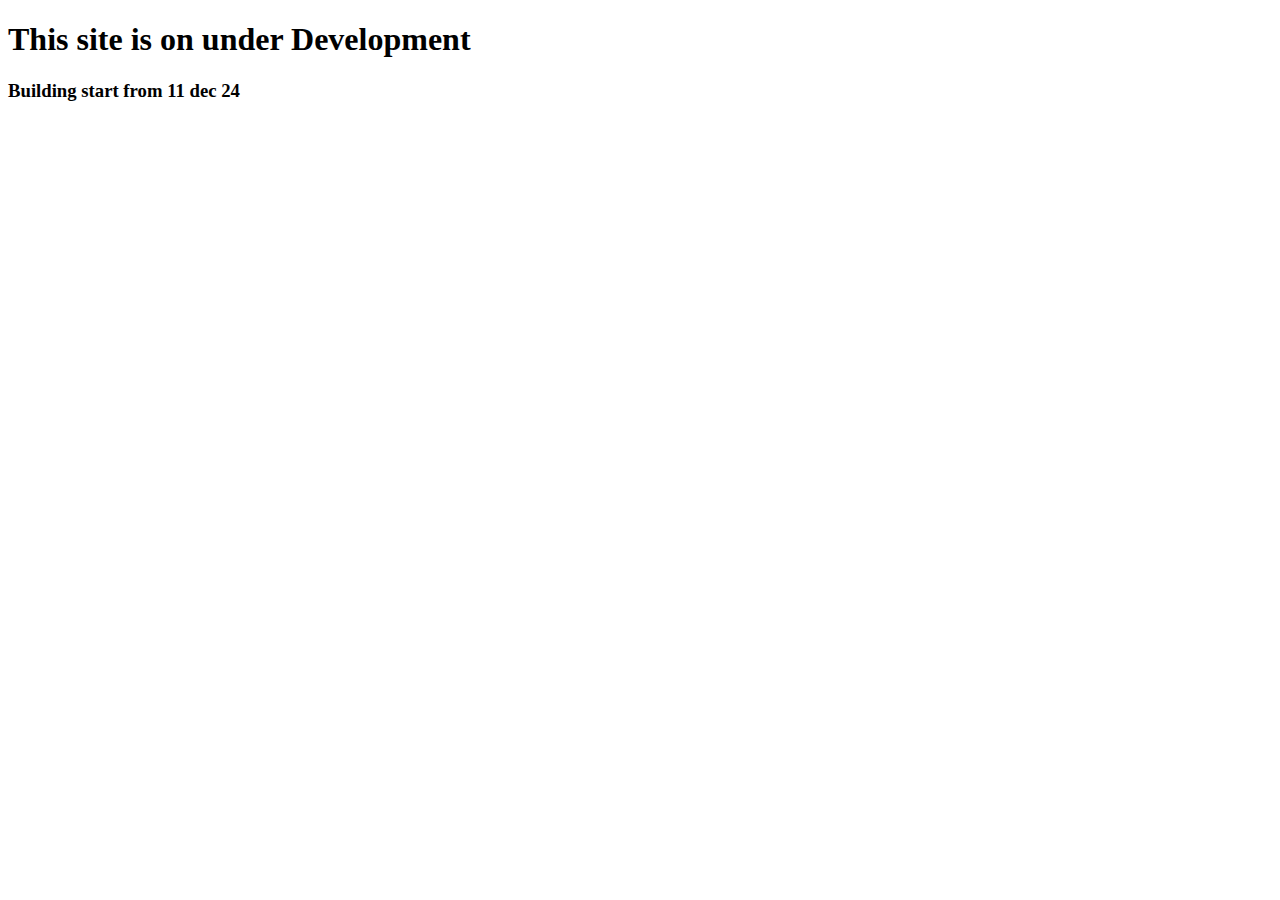
==== index.html @ 6807ccfb "clearing and preparing the spcae" ====
<!DOCTYPE html>
<html lang="en">
<head>
    <meta charset="UTF-8">
    <meta name="viewport" content="width=device-width, initial-scale=1.0">
    <title>Document</title>
</head>
<body>
    <h1>This site is on under Development</h1>
    <h3>Building start from 11 dec 24</h3>
</body>
</html>
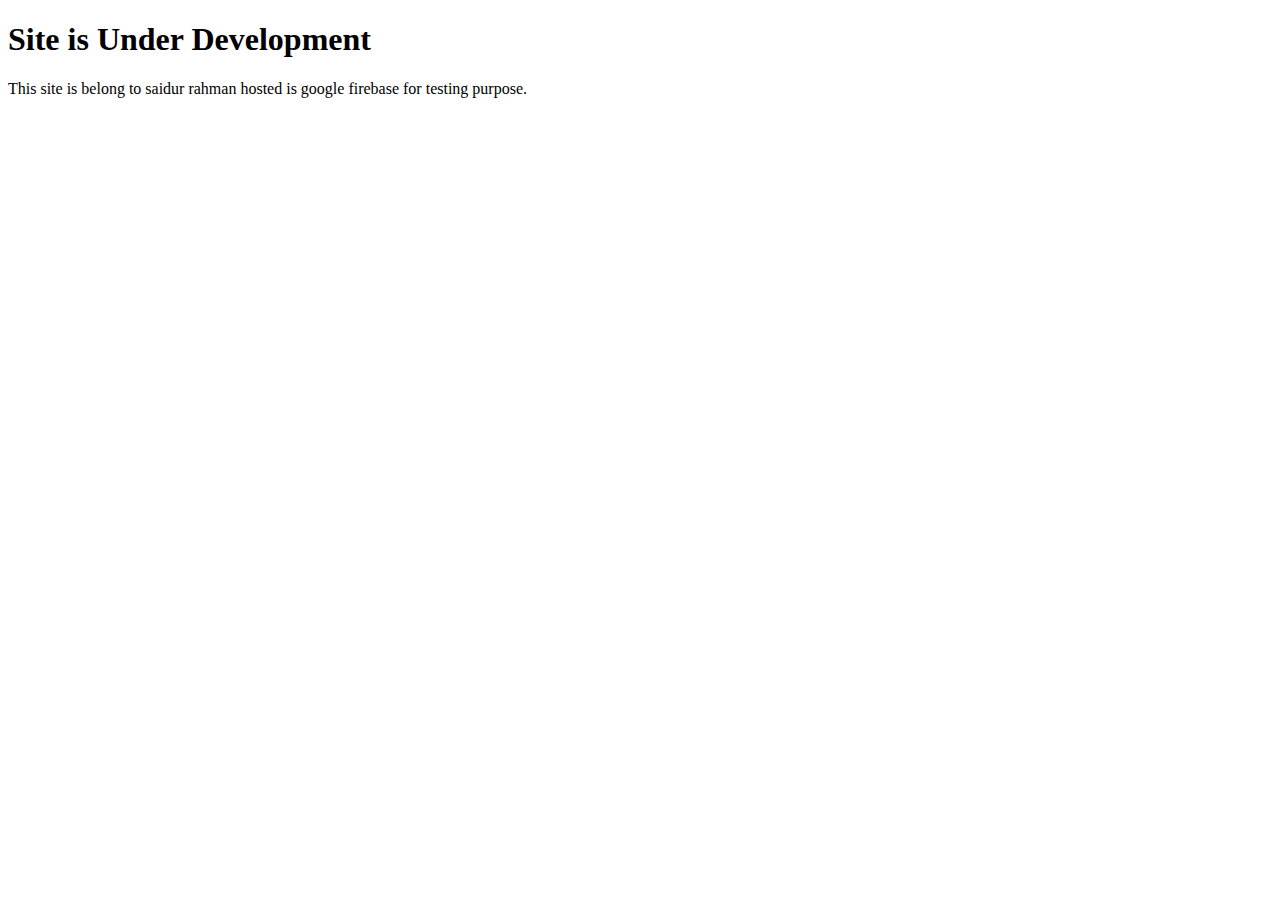
==== commit 9bc640f6: "Testing Github Setup" ====
--- a/index.html
+++ b/index.html
@@ -6,7 +6,8 @@
     <title>Document</title>
 </head>
 <body>
-    <h1>This site is on under Development</h1>
-    <h3>Building start from 11 dec 24</h3>
+    <!-- Checking if github setup is working properly -->
+    <h1>Site is Under Development</h1>
+    <p>This site is belong to saidur rahman hosted is google firebase for testing purpose.</p>
 </body>
 </html>
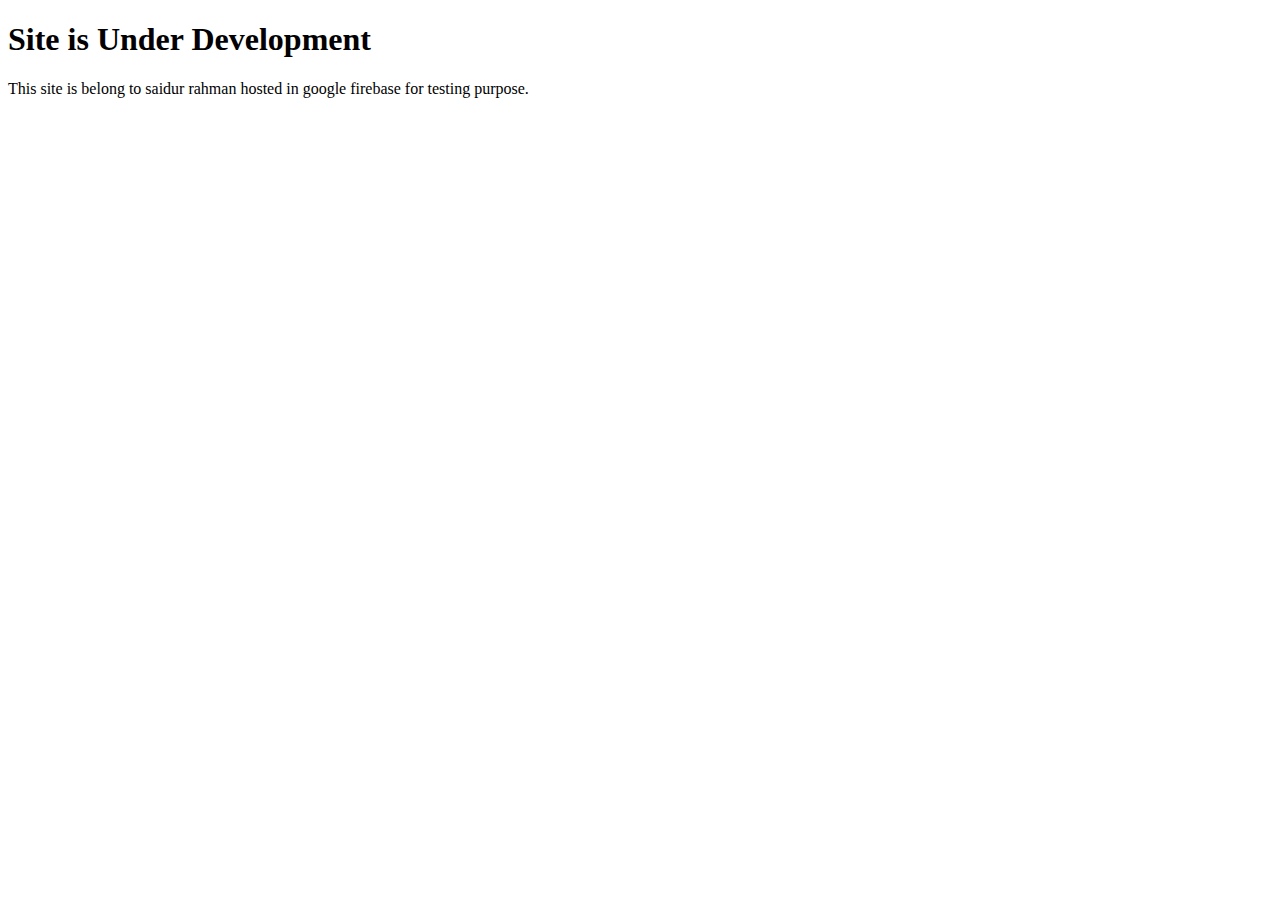
==== commit 2b8bd158: "Update index.html" ====
--- a/index.html
+++ b/index.html
@@ -8,6 +8,6 @@
 <body>
     <!-- Checking if github setup is working properly -->
     <h1>Site is Under Development</h1>
-    <p>This site is belong to saidur rahman hosted is google firebase for testing purpose.</p>
+    <p>This site is belong to saidur rahman hosted in google firebase for testing purpose.</p>
 </body>
 </html>
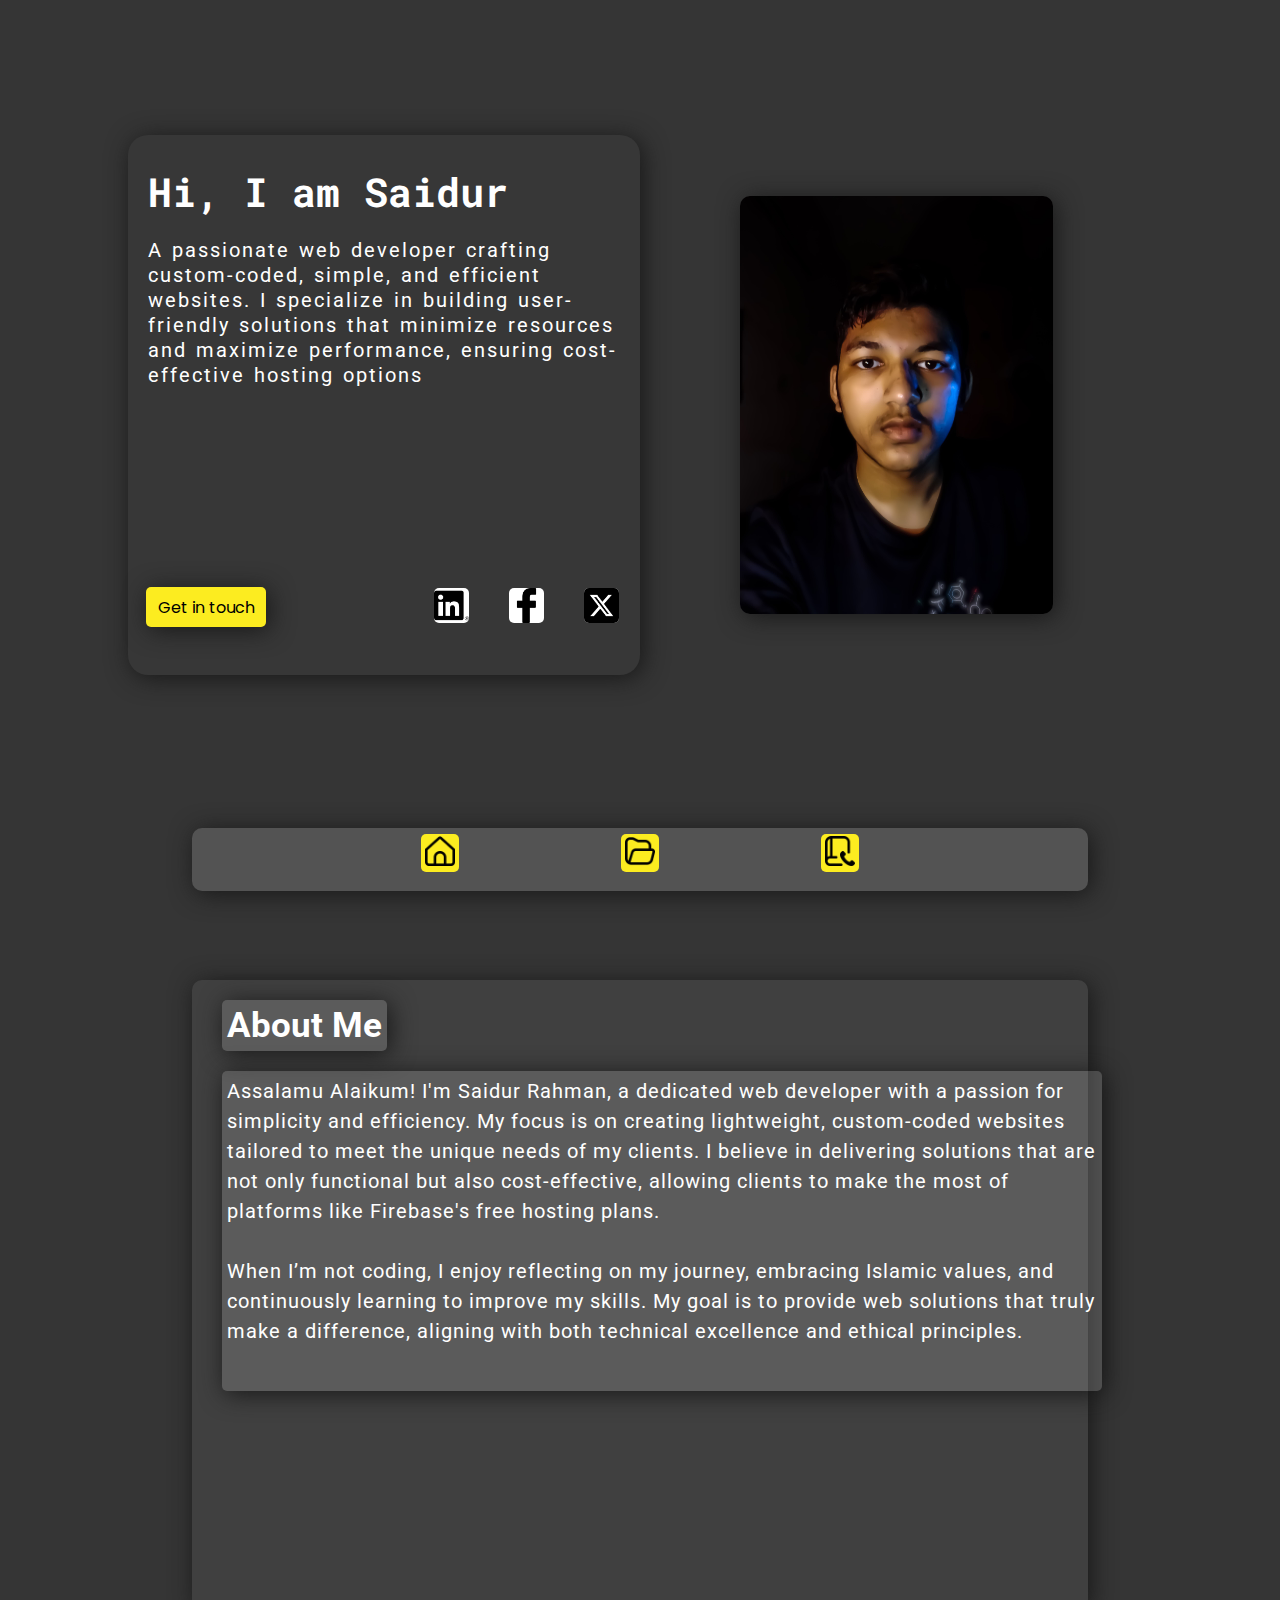
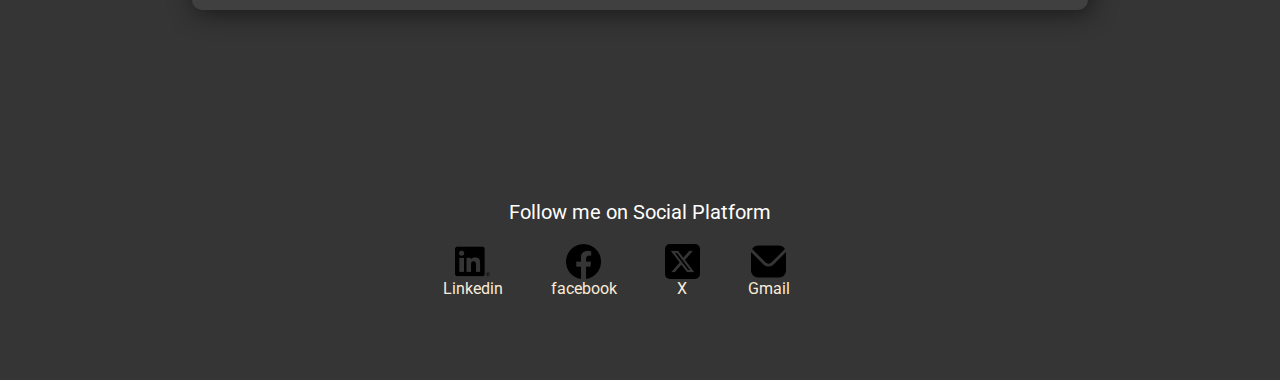
==== commit 2d0df2c7: "Add files via upload" ====
--- a/index.html
+++ b/index.html
@@ -1,13 +1,108 @@
-<!DOCTYPE html>
-<html lang="en">
-<head>
-    <meta charset="UTF-8">
-    <meta name="viewport" content="width=device-width, initial-scale=1.0">
-    <title>Document</title>
-</head>
-<body>
-    <!-- Checking if github setup is working properly -->
-    <h1>Site is Under Development</h1>
-    <p>This site is belong to saidur rahman hosted in google firebase for testing purpose.</p>
-</body>
-</html>
+<!DOCTYPE html>
+<html lang="en">
+
+<head>
+  <meta charset="UTF-8" />
+  <meta http-equiv="X-UA-Compatible" content="IE=edge" />
+  <meta name="viewport" content="width=device-width, initial-scale=1.0" />
+
+  <title>Saidur Rahman - Developer</title>
+  <link rel="shortcut icon" href="/icon/logo.jpeg" type="image/x-icon" />
+
+  <link rel="stylesheet" href="style.css" />
+  <link rel="stylesheet" href="/about.css" />
+
+  <script src="/script.js" defer></script>
+</head>
+
+<body>
+  <nav>
+    <span class="nav-icon nav-home">
+      <a href="">
+        <img src="/icon/home.png" alt="Home" width="30px" height="30px" />
+      </a>
+    </span>
+    <span class="nav-icon nav-project">
+      <a href="">
+        <img src="/icon/folder-open.png" alt="Project's" width="30px" height="30px" />
+      </a>
+    </span>
+    <span class="nav-icon nav-contact">
+      <a href="">
+        <img src="/icon/phone-guide.png" alt="Contact " width="30px" height="30px" />
+      </a>
+    </span>
+  </nav>
+  <main>
+    <section class="landing-sect">
+      <div class="hero-txt">
+        <div class="margin-setup-landing">
+          <h1>Hi, I am Saidur</h1>
+          <p>
+            A passionate web developer crafting custom-coded, simple, and efficient websites. I specialize in building
+            user-friendly solutions that minimize resources and maximize performance, ensuring cost-effective hosting
+            options
+          </p>
+        </div>
+        <div class="cta">
+          <button><a href="">Get in touch</a></button>
+          <div>
+            <a href=""><img src="/icon/linkedin.png" alt="linkedin" class="cta-social" /></a>
+            <a href=""><img src="/icon/facebook-logo.png" alt="facebook" class="cta-social" /></a>
+            <a href=""><img src="/icon/twitter-alt-square.png" alt="X" class="cta-social" /></a>
+          </div>
+        </div>
+      </div>
+      <div class="hero-img">
+        <img src="/img/my-photo.jpeg" alt="my-photo" />
+      </div>
+    </section>
+
+    <section class="about">
+      <div class="abt-me">
+        <h1>About Me</h1>
+        <p>
+          Assalamu Alaikum! I'm Saidur Rahman, a dedicated web developer with a passion for simplicity and efficiency.
+          My focus is on creating lightweight, custom-coded websites tailored to meet the unique needs of my clients. I
+          believe in delivering solutions that are not only functional but also cost-effective, allowing clients to make
+          the most of platforms like Firebase's free hosting plans.
+          <br>
+          <br>
+          When I’m not coding, I enjoy reflecting on my journey, embracing Islamic values, and continuously learning to
+          improve my skills. My goal is to provide web solutions that truly make a difference, aligning with both
+          technical excellence and ethical principles.
+        </p>
+      </div>
+    </section>
+
+    <!-- <section class="skill">
+        <p>my skills</p>
+      </section> -->
+  </main>
+  <footer>
+    <p>Follow me on Social Platform </p>
+    <div class="social-handler">
+      <a href="" class="logo-txt">
+        <img src="/icon/linkedin.png" alt="linkedin" srcset="" class="logo" />
+        <p>Linkedin</p>
+      </a>
+      <a href="" class="logo-txt">
+        <img src="/icon/facebook.png" alt="facebook" srcset="" class="logo" />
+        <p>facebook</p>
+      </a>
+      <a href="" class="logo-txt">
+        <img src="/icon/twitter-alt-square.png" alt="X" srcset="" class="logo" />
+        <p>X</p>
+      </a>
+      <a href="" class="logo-txt">
+        <img src="/icon/envelope.png" alt="Gmail" srcset="" class="logo" />
+        <p>Gmail</p>
+      </a>
+      <a href="">
+        <!-- <img src="/icon/" alt="Github" srcset="" /> -->
+      </a>
+    </div>
+  </footer>
+</body>
+
+</html>--- a/style.css
+++ b/style.css
@@ -0,0 +1,275 @@
+/* Ubuntu, Roboto Mono, Poppins, Roboto */
+@import url('https://fonts.googleapis.com/css2?family=Poppins:ital,wght@0,100;0,200;0,300;0,400;0,500;0,600;0,700;0,800;0,900;1,100;1,200;1,300;1,400;1,500;1,600;1,700;1,800;1,900&family=Roboto+Mono:ital,wght@0,100..700;1,100..700&family=Roboto:ital,wght@0,100;0,300;0,400;0,500;0,700;0,900;1,100;1,300;1,400;1,500;1,700;1,900&family=Ubuntu:ital,wght@0,300;0,400;0,500;0,700;1,300;1,400;1,500;1,700&display=swap');
+
+* {
+    margin: 0;
+    padding: 0;
+    box-sizing: border-box;
+}
+
+body {
+    overflow-x: hidden;
+    background-color: rgb(53, 53, 53);
+    font-family: 'roboto', sans-serif;
+}
+
+::-webkit-scrollbar {
+    width: 10px;
+}
+
+
+::-webkit-scrollbar-track {
+    width: 10px;
+    background-color: rgba(37, 37, 37, 0);
+}
+
+
+::-webkit-scrollbar-thumb {
+    width: 10px;
+    background-color: rgb(0, 0, 0);
+    border-radius: 10px;
+}
+
+:root {
+    --primary-color: #404040;
+    --secondry-color: #FCEC20;
+    --tertiary-color: #ababab42;
+    --shadow-element: 3px 3px 25px rgb(24, 24, 24);
+
+}
+
+/* Navbar selection */
+
+nav {
+    /* background-color: rgb(255, 5, 5); */
+    background-color: var(--tertiary-color);
+    backdrop-filter: blur(1px);
+    box-shadow: var(--shadow-element);
+    display: flex;
+    flex-direction: row;
+    justify-content: center;
+    gap: 162px;
+    width: 70vw;
+    height: 7vh;
+    border-radius: 10px;
+    position: fixed;
+    bottom: 1vh;
+    left: 15vw;
+    z-index: 100;
+
+}
+
+.nav-icon {
+    display: flex;
+    flex-direction: row;
+    justify-content: center;
+    align-items: center;
+    width: 38px;
+    height: 38px;
+    border-radius: 5px;
+    background-color: var(--secondry-color);
+    position: relative;
+    top: 0.4rem
+}
+
+/* Landing Section slection  */
+
+.landing-sect {
+    /* background-color: greenyellow; */
+    width: 100vw;
+    height: 100vh;
+    display: flex;
+    flex-direction: row;
+}
+
+
+.hero-txt {
+    background-color: rgb(55, 55, 55);
+    width: 40vw;
+    height: 60vh;
+    position: relative;
+    top: 15vh;
+    left: 10vw;
+    border-radius: 20px;
+    box-shadow: var(--shadow-element);
+    color: white;
+}
+
+.margin-setup-landing {
+    margin: 30px 10px 30px 20px;
+}
+
+
+
+.margin-setup-landing>h1 {
+    font-size: 40px;
+    margin-bottom: 20px;
+    font-family: 'roboto mono',sans-serif;
+}
+
+.margin-setup-landing>p {
+    font-size: 20px;
+    line-height: 25px;
+    margin-bottom: 20px;
+    word-spacing: 2px;
+    letter-spacing: 2px;
+}
+
+
+.cta {
+    display: flex;
+    flex-direction: row;
+    justify-content: space-around;
+    align-items: center;
+    position: absolute;
+    bottom: 3rem;
+    left: 0rem;
+    width: 34rem;
+}
+
+
+.cta button {
+    width: 120px;
+    height: 40px;
+    border-radius: 5px;
+    color: black;
+    background-color: var(--secondry-color);
+    outline: none;
+    border: none;
+    box-shadow: var(--shadow-element);
+    position: relative;
+    left: -3rem;
+    text-decoration: none;
+    color: black;
+}
+
+.cta > button > a {
+    text-decoration: none;
+    color: black;
+    font-weight: 400;
+    font-size: larger;
+    font-family: poppins;
+}
+
+.cta>div {
+    width: 10rem;
+    display: flex;
+    flex-direction: row;
+    justify-content: center;
+    align-items: center;
+}
+
+.cta-social {
+    width: 35px;
+    margin: 0px 20px 0px 20px;
+    background-color: white;
+    border-radius: 5px;
+
+}
+
+.hero-img {
+    width: 40vw;
+    height: 60vh;
+    position: relative;
+    top: 15vh;
+    left: 10vw;
+    display: flex;
+    flex-direction: row;
+    justify-content: center;
+    align-items: center;
+}
+
+.hero-img>img {
+    border-radius: 10px;
+    width: 313px;
+    box-shadow: var(--shadow-element);
+}
+
+
+
+/* ABOUT PAGE CSS APPLY CODE */
+
+.about {
+    width: 100vw;
+    height: 100vh;
+}
+
+.abt-me {
+    background-color: var(--primary-color);
+    width: 70vw;
+    height: 70vh;
+    border-radius: 10px;
+    box-shadow: var(--shadow-element);
+    position: relative;
+    top: 5rem;
+    left: 12rem;
+}
+
+.abt-me>h1 {
+    background-color: var(--tertiary-color);
+    display: inline-block;
+    padding: 5px;
+    box-shadow: var(--shadow-element);
+    border-radius: 5px;
+    margin: 20px 0px 0px 30px;
+    color: white;
+    font-size: 35px;
+}
+
+.abt-me>p {
+    background-color: var(--tertiary-color);
+    display: block;
+    padding: 5px;
+    box-shadow: var(--shadow-element);
+    border-radius: 5px;
+    width: 55rem;
+    height: 20rem;
+    margin: 20px 0px 0px 30px;
+    color: white;
+    font-size: 20px;
+    line-height: 30px;
+    letter-spacing: 1px;
+}
+
+
+/* FOOTER CSS CODE  */
+
+
+footer {
+    width: 100vw;
+    height: 20vh;
+    display: flex;
+    flex-direction: column;
+    align-items: center;
+}
+
+footer>p {
+    color: white;
+    font-size: 20px;
+}
+
+.social-handler {
+    display: flex;
+    flex-direction: row;
+    justify-content: center;
+    align-items: center;
+    gap: 3rem;
+}
+
+.logo {
+    width: 35px;
+    border-radius: 5px;
+    display: block;
+}
+
+.logo-txt {
+    text-decoration: none;
+    color: antiquewhite;
+    display: inline-block;
+    display: flex;
+    flex-direction: column;
+    justify-content: center;
+    align-items: center;
+    margin: 20px 0px 70px 0px;
+
+}